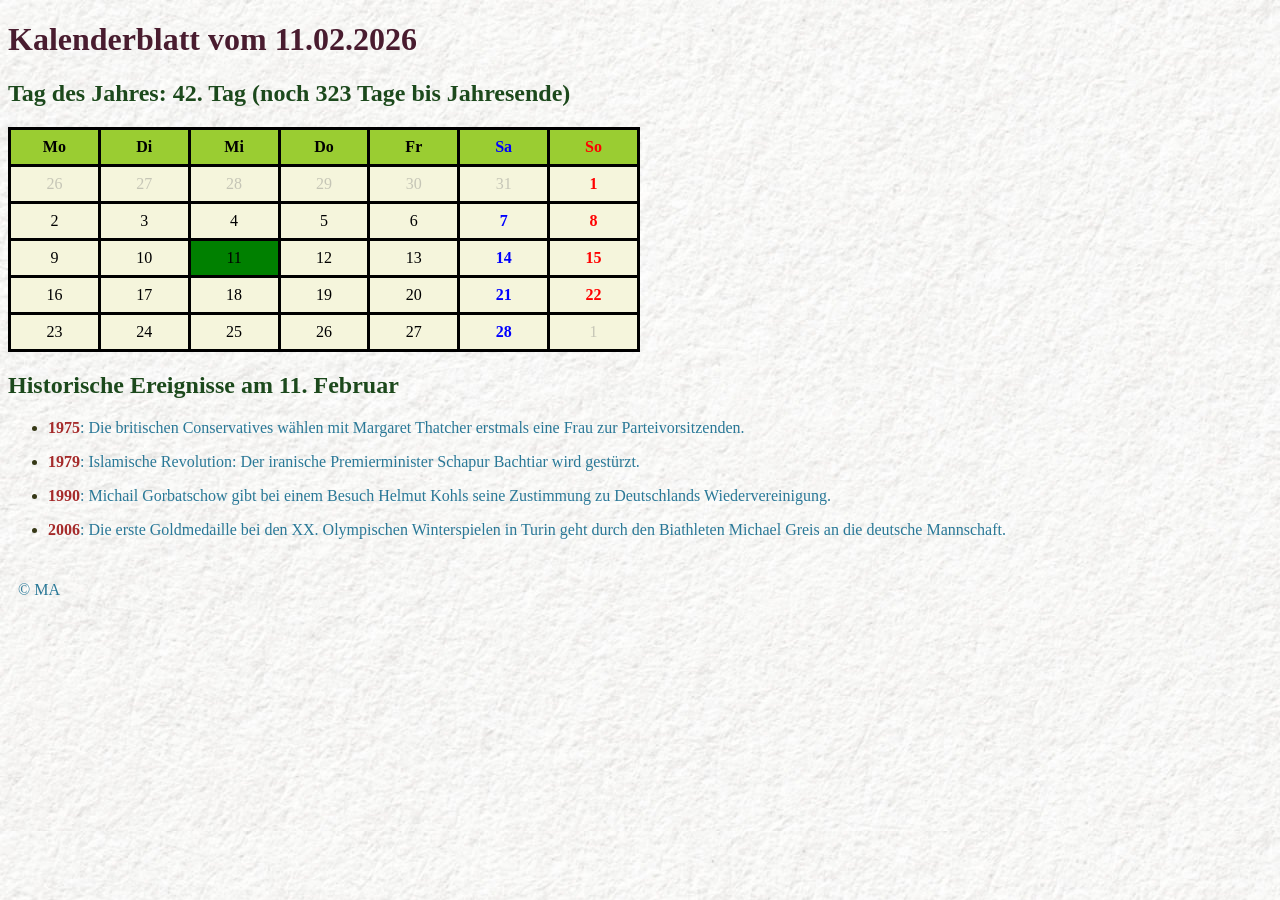
==== index.html @ e670d1da "start" ====
<!DOCTYPE html>
<html lang="de">
<head>
    <meta charset="UTF-8">
    <meta name="viewport" content="width=device-width, initial-scale=1.0">
    <title>Kalenderblatt vom 11.02.2026</title>
    <link rel="stylesheet" href="styles.css">
</head>
<body>
    <header>
        <h1> Kalenderblatt vom <time datetime="11.02.2026">11.02.2026</time></h1>
        <h2>Tag des Jahres: 42. Tag (noch 323 Tage bis Jahresende)</h2>
    </header>

    <table>
        <thead>
            <tr>
                <th>Mo</th>
                <th>Di</th>
                <th>Mi</th>
                <th>Do</th>
                <th>Fr</th>
                <th class="saturday">Sa</th>
                <th class="sunday">So</th>
            </tr>
        </thead>

        <tbody>
            <tr>
                <td class="another-month">26</td>
                <td class="another-month">27</td>
                <td class="another-month">28</td>
                <td class="another-month">29</td>
                <td class="another-month">30</td>
                <td class="another-month">31</td>
                <td class="sunday">1</td>
            </tr>
            <tr>
                <td>2</td>
                <td>3</td>
                <td>4</td>
                <td>5</td>
                <td>6</td>
                <td class="saturday">7</td>
                <td class="sunday">8</td>
            </tr>
            <tr>
                <td>9</td>
                <td>10</td>
                <td class="today">11</td>
                <td>12</td>
                <td>13</td>
                <td class="saturday">14</td>
                <td class="sunday">15</td>
            </tr>
            <tr>
                <td>16</td>
                <td>17</td>
                <td>18</td>
                <td>19</td>
                <td>20</td>
                <td class="saturday">21</td>
                <td class="sunday">22</td>
            </tr>
            <tr>
                <td>23</td>
                <td>24</td>
                <td>25</td>
                <td>26</td>
                <td>27</td>
                <td class="saturday">28</td>
                <td class="another-month">1</td>
            </tr>
        </tbody>
    </table>

    <h2> Historische Ereignisse am 11. Februar</h2>
    <ul>
        <li><p><span class="highlight">1975</span>: Die britischen Conservatives wählen mit Margaret Thatcher erstmals eine Frau zur Parteivorsitzenden.</p></li>
        <li><p><span class="highlight">1979</span>: Islamische Revolution: Der iranische Premierminister Schapur Bachtiar wird gestürzt.</p></li>
        <li><p><span class="highlight">1990</span>: Michail Gorbatschow gibt bei einem Besuch Helmut Kohls seine Zustimmung zu Deutschlands Wiedervereinigung.</p></li>
        <li><p><span class="highlight">2006</span>: Die erste Goldmedaille bei den XX. Olympischen Winterspielen in Turin geht durch den Biathleten Michael Greis an die deutsche Mannschaft.</p></li>
    </ul>

    
    <footer>
        <p> &copy; MA </p>
    </footer>
   

</body>
</html>
---- styles.css ----
body{
    font-family: "Times New Roman", serif;
    background-image: url('bild.jpg');
}

h1 {
    color: #491c2f;
}

h2 {
    color: #1c491c;
}

p {
    color: #297897;
}

ul li{
    color: rgb(54, 56, 22);
}

.saturday {
    color: blue;
    font-weight: bold;
}

.sunday {
    color: red;
    font-weight: bold;
}

table { 
    border-collapse: collapse;  
    text-align: center;
    padding: 8px;
    table-layout: fixed;
    width: 50%;
    background-color: beige;
}

th{
    background-color: yellowgreen;
}

th, td {
    border: 3px solid black;
    text-align: center;
    padding: 8px;
}

.today {
    background-color: green;
}

td:hover{
    background-color: orange;
    cursor: pointer;
}

.highlight {
    color: brown;
    font-weight: bold;
}

.another-month {
    color: gray;
    opacity: 0.4;
}

footer {
    padding: 10px;
    color: blue;
}
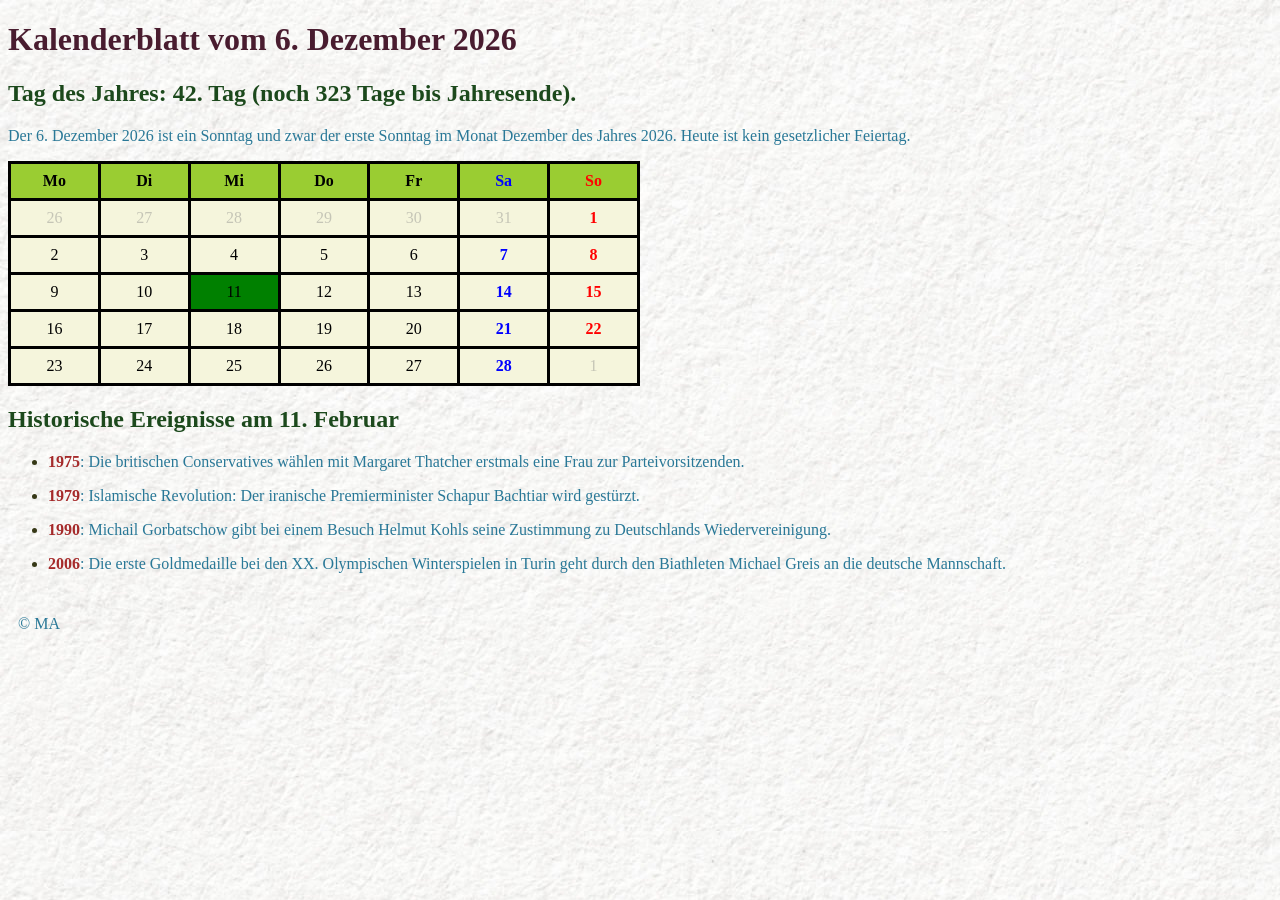
==== commit e292e23c: "start1" ====
--- a/index.html
+++ b/index.html
@@ -8,8 +8,10 @@
 </head>
 <body>
     <header>
-        <h1> Kalenderblatt vom <time datetime="11.02.2026">11.02.2026</time></h1>
-        <h2>Tag des Jahres: 42. Tag (noch 323 Tage bis Jahresende)</h2>
+        <h1> Kalenderblatt vom <span id="date"></span></h1>
+        <h2> Tag des Jahres: 42. Tag (noch 323 Tage bis Jahresende).</h2>
+        <p> Der <span id="dateText"></span> ist ein <span id="weekday"></span> und zwar der <span id="counter"></span> <span id="weekday1"></span> im Monat <span id="month"></span> des Jahres <span id="year"></span>.
+            Heute ist <span id="holiday"></span> gesetzlicher Feiertag.</p>
     </header>
 
     <table>
@@ -47,7 +49,7 @@
             <tr>
                 <td>9</td>
                 <td>10</td>
-                <td class="today">11</td>
+                <td id="today">11</td>
                 <td>12</td>
                 <td>13</td>
                 <td class="saturday">14</td>
@@ -87,6 +89,6 @@
         <p> &copy; MA </p>
     </footer>
    
-
+    <script src="script.js"></script>
 </body>
 </html>
--- a/styles.css
+++ b/styles.css
@@ -48,7 +48,7 @@
     padding: 8px;
 }
 
-.today {
+#today {
     background-color: green;
 }
 
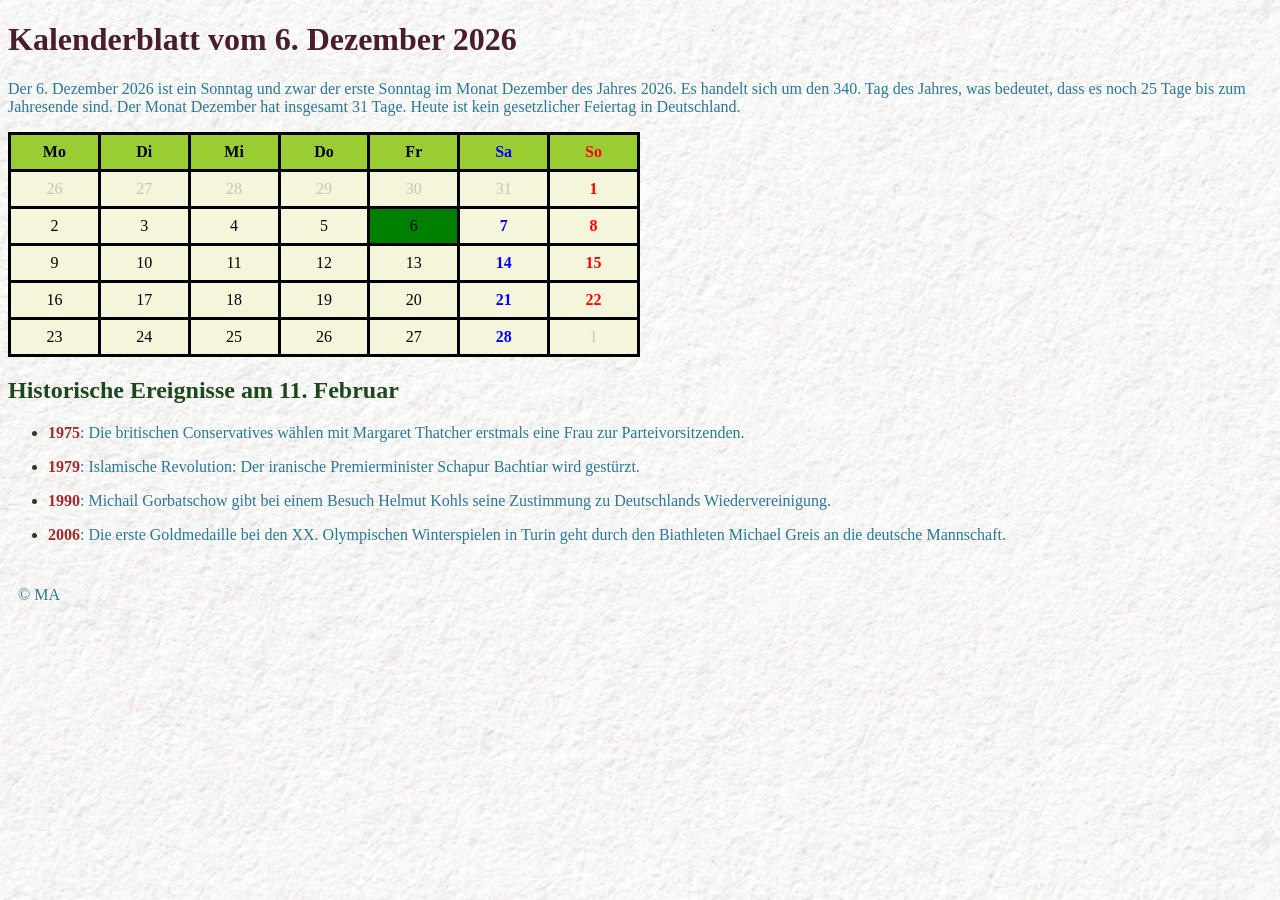
==== commit 19c90cb0: "start2" ====
--- a/index.html
+++ b/index.html
@@ -1,94 +1,121 @@
-<!DOCTYPE html>
+<!doctype html>
 <html lang="de">
-<head>
-    <meta charset="UTF-8">
-    <meta name="viewport" content="width=device-width, initial-scale=1.0">
-    <title>Kalenderblatt vom 11.02.2026</title>
-    <link rel="stylesheet" href="styles.css">
-</head>
-<body>
+  <head>
+    <meta charset="UTF-8" />
+    <meta name="viewport" content="width=device-width, initial-scale=1.0" />
+    <title>Kalenderblatt</title>
+    <link rel="stylesheet" href="styles.css" />
+  </head>
+  <body>
     <header>
-        <h1> Kalenderblatt vom <span id="date"></span></h1>
-        <h2> Tag des Jahres: 42. Tag (noch 323 Tage bis Jahresende).</h2>
-        <p> Der <span id="dateText"></span> ist ein <span id="weekday"></span> und zwar der <span id="counter"></span> <span id="weekday1"></span> im Monat <span id="month"></span> des Jahres <span id="year"></span>.
-            Heute ist <span id="holiday"></span> gesetzlicher Feiertag.</p>
+      <h1>Kalenderblatt vom <span id="date"></span></h1>
+      <p>
+        Der <span id="dateText"></span> ist ein <span id="weekday"></span> und
+        zwar der <span id="counter"></span> <span id="weekday1"></span> im Monat
+        <span id="month"></span> des Jahres <span id="year"></span>. Es handelt
+        sich um den <span id="dayOfYear"></span>. Tag des Jahres, was bedeutet, dass es noch <span id="daysLeft"></span> Tage bis
+        zum Jahresende sind. Der Monat <span id="month1"></span> hat insgesamt <span id="daysInMonth"></span> Tage. Heute ist
+        <span id="holiday"></span> gesetzlicher Feiertag in Deutschland.
+      </p>
     </header>
 
     <table>
-        <thead>
-            <tr>
-                <th>Mo</th>
-                <th>Di</th>
-                <th>Mi</th>
-                <th>Do</th>
-                <th>Fr</th>
-                <th class="saturday">Sa</th>
-                <th class="sunday">So</th>
-            </tr>
-        </thead>
+      <thead>
+        <tr>
+          <th>Mo</th>
+          <th>Di</th>
+          <th>Mi</th>
+          <th>Do</th>
+          <th>Fr</th>
+          <th class="saturday">Sa</th>
+          <th class="sunday">So</th>
+        </tr>
+      </thead>
 
-        <tbody>
-            <tr>
-                <td class="another-month">26</td>
-                <td class="another-month">27</td>
-                <td class="another-month">28</td>
-                <td class="another-month">29</td>
-                <td class="another-month">30</td>
-                <td class="another-month">31</td>
-                <td class="sunday">1</td>
-            </tr>
-            <tr>
-                <td>2</td>
-                <td>3</td>
-                <td>4</td>
-                <td>5</td>
-                <td>6</td>
-                <td class="saturday">7</td>
-                <td class="sunday">8</td>
-            </tr>
-            <tr>
-                <td>9</td>
-                <td>10</td>
-                <td id="today">11</td>
-                <td>12</td>
-                <td>13</td>
-                <td class="saturday">14</td>
-                <td class="sunday">15</td>
-            </tr>
-            <tr>
-                <td>16</td>
-                <td>17</td>
-                <td>18</td>
-                <td>19</td>
-                <td>20</td>
-                <td class="saturday">21</td>
-                <td class="sunday">22</td>
-            </tr>
-            <tr>
-                <td>23</td>
-                <td>24</td>
-                <td>25</td>
-                <td>26</td>
-                <td>27</td>
-                <td class="saturday">28</td>
-                <td class="another-month">1</td>
-            </tr>
-        </tbody>
+      <tbody>
+        <tr>
+          <td class="another-month">26</td>
+          <td class="another-month">27</td>
+          <td class="another-month">28</td>
+          <td class="another-month">29</td>
+          <td class="another-month">30</td>
+          <td class="another-month">31</td>
+          <td class="sunday">1</td>
+        </tr>
+        <tr>
+          <td>2</td>
+          <td>3</td>
+          <td>4</td>
+          <td>5</td>
+          <td>6</td>
+          <td class="saturday">7</td>
+          <td class="sunday">8</td>
+        </tr>
+        <tr>
+          <td>9</td>
+          <td>10</td>
+          <td>11</td>
+          <td>12</td>
+          <td>13</td>
+          <td class="saturday">14</td>
+          <td class="sunday">15</td>
+        </tr>
+        <tr>
+          <td>16</td>
+          <td>17</td>
+          <td>18</td>
+          <td>19</td>
+          <td>20</td>
+          <td class="saturday">21</td>
+          <td class="sunday">22</td>
+        </tr>
+        <tr>
+          <td>23</td>
+          <td>24</td>
+          <td>25</td>
+          <td>26</td>
+          <td>27</td>
+          <td class="saturday">28</td>
+          <td class="another-month">1</td>
+        </tr>
+      </tbody>
     </table>
 
-    <h2> Historische Ereignisse am 11. Februar</h2>
+    <h2>Historische Ereignisse am 11. Februar</h2>
     <ul>
-        <li><p><span class="highlight">1975</span>: Die britischen Conservatives wählen mit Margaret Thatcher erstmals eine Frau zur Parteivorsitzenden.</p></li>
-        <li><p><span class="highlight">1979</span>: Islamische Revolution: Der iranische Premierminister Schapur Bachtiar wird gestürzt.</p></li>
-        <li><p><span class="highlight">1990</span>: Michail Gorbatschow gibt bei einem Besuch Helmut Kohls seine Zustimmung zu Deutschlands Wiedervereinigung.</p></li>
-        <li><p><span class="highlight">2006</span>: Die erste Goldmedaille bei den XX. Olympischen Winterspielen in Turin geht durch den Biathleten Michael Greis an die deutsche Mannschaft.</p></li>
+      <li>
+        <p>
+          <span class="highlight">1975</span>: Die britischen Conservatives
+          wählen mit Margaret Thatcher erstmals eine Frau zur
+          Parteivorsitzenden.
+        </p>
+      </li>
+      <li>
+        <p>
+          <span class="highlight">1979</span>: Islamische Revolution: Der
+          iranische Premierminister Schapur Bachtiar wird gestürzt.
+        </p>
+      </li>
+      <li>
+        <p>
+          <span class="highlight">1990</span>: Michail Gorbatschow gibt bei
+          einem Besuch Helmut Kohls seine Zustimmung zu Deutschlands
+          Wiedervereinigung.
+        </p>
+      </li>
+      <li>
+        <p>
+          <span class="highlight">2006</span>: Die erste Goldmedaille bei den
+          XX. Olympischen Winterspielen in Turin geht durch den Biathleten
+          Michael Greis an die deutsche Mannschaft.
+        </p>
+      </li>
     </ul>
 
-    
     <footer>
-        <p> &copy; MA </p>
+      <p>&copy; MA</p>
     </footer>
-   
+
     <script src="script.js"></script>
-</body>
-</html>+  </body>
+</html>
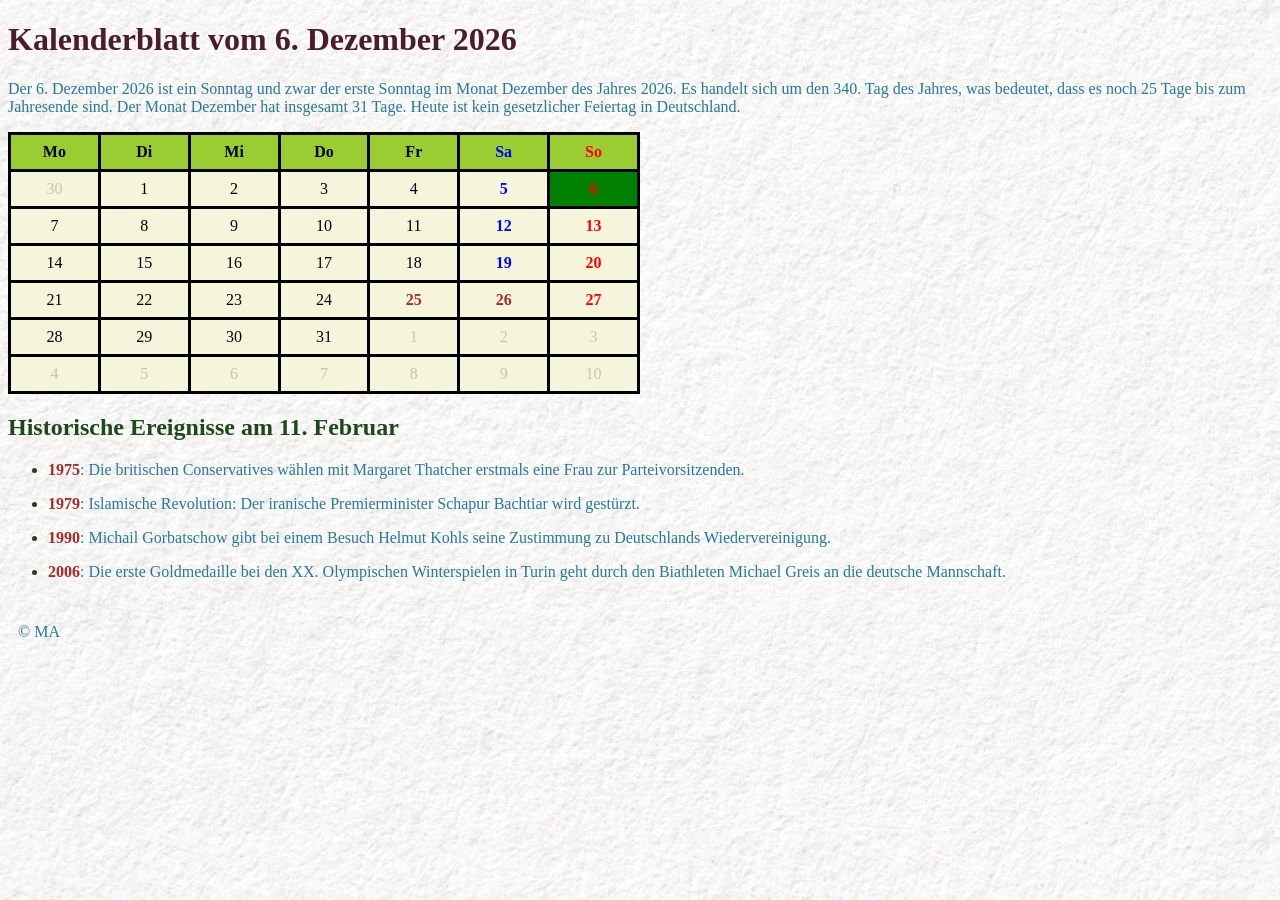
==== commit 894337c9: "Kalender aktualisiert" ====
--- a/index.html
+++ b/index.html
@@ -19,7 +19,7 @@
       </p>
     </header>
 
-    <table>
+    <table id="calendar">
       <thead>
         <tr>
           <th>Mo</th>
--- a/styles.css
+++ b/styles.css
@@ -65,6 +65,7 @@
 .another-month {
     color: gray;
     opacity: 0.4;
+    font-weight: normal;
 }
 
 footer {
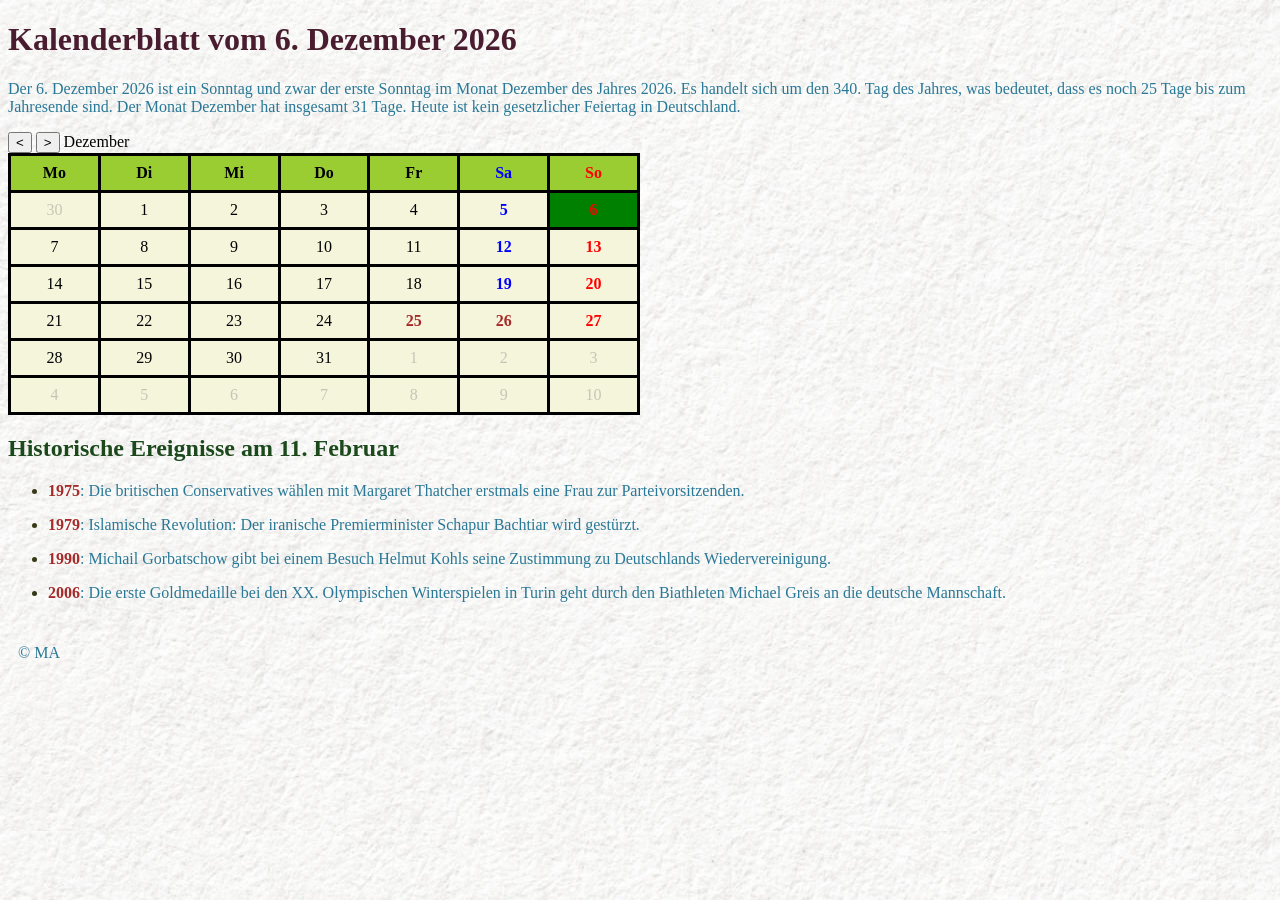
==== commit 44893aec: "update" ====
--- a/index.html
+++ b/index.html
@@ -19,6 +19,12 @@
       </p>
     </header>
 
+    <main>
+      <div>
+        <button id="prevMonth">&lt;</button>
+        <button id="nextMonth">&gt;</button>
+        <span id=monthName></span>
+      </div>
     <table id="calendar">
       <thead>
         <tr>
@@ -80,6 +86,7 @@
         </tr>
       </tbody>
     </table>
+    </main>
 
     <h2>Historische Ereignisse am 11. Februar</h2>
     <ul>
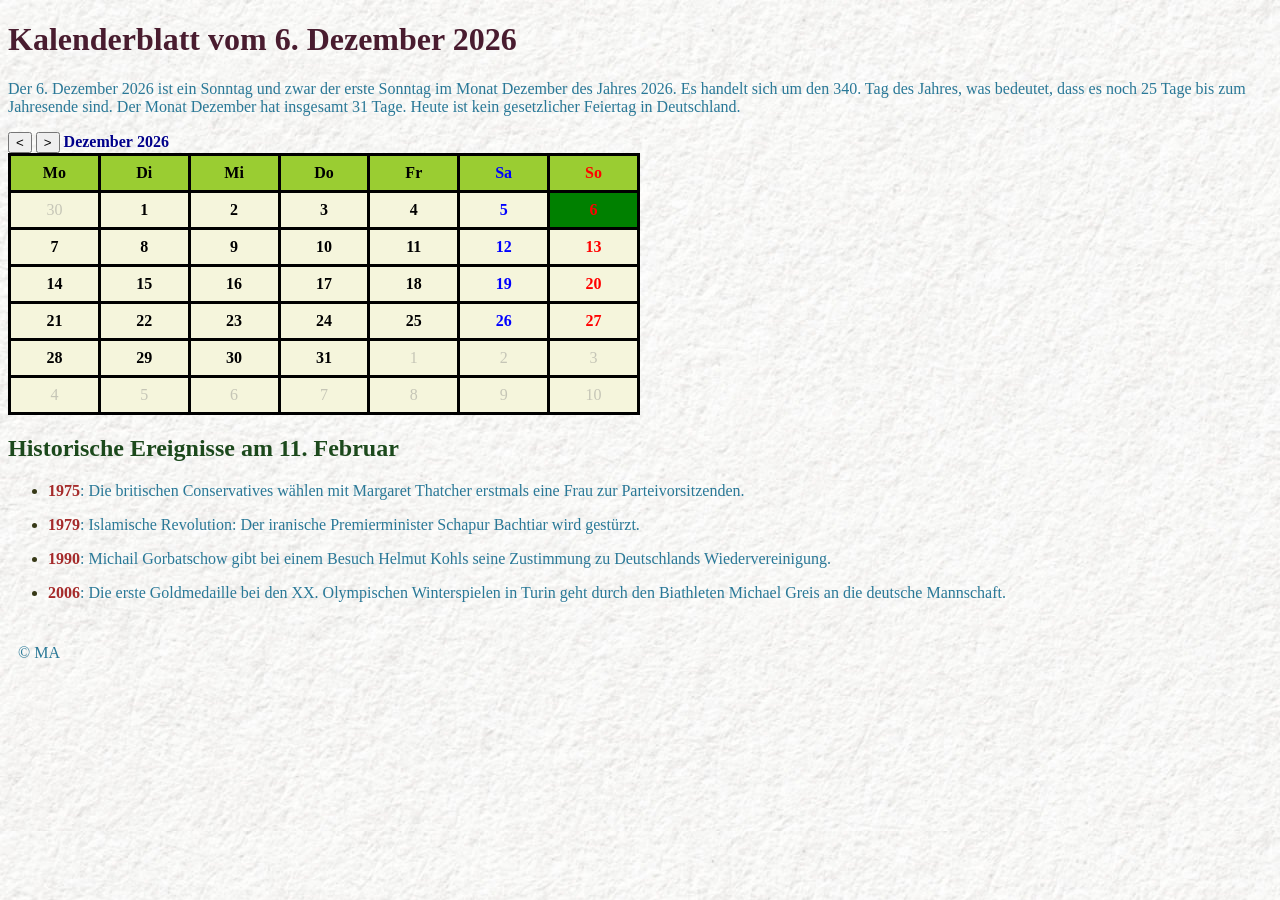
==== commit 97466961: "update2" ====
--- a/index.html
+++ b/index.html
@@ -24,7 +24,9 @@
         <button id="prevMonth">&lt;</button>
         <button id="nextMonth">&gt;</button>
         <span id=monthName></span>
+        <span id=year1></span>
       </div>
+
     <table id="calendar">
       <thead>
         <tr>
--- a/styles.css
+++ b/styles.css
@@ -21,12 +21,10 @@
 
 .saturday {
     color: blue;
-    font-weight: bold;
 }
 
 .sunday {
     color: red;
-    font-weight: bold;
 }
 
 table { 
@@ -48,8 +46,17 @@
     padding: 8px;
 }
 
+td{
+    font-weight: bold;
+}
+
 #today {
     background-color: green;
+}
+
+#monthName, #year1{
+    font-weight: bold;
+    color: darkblue
 }
 
 td:hover{
